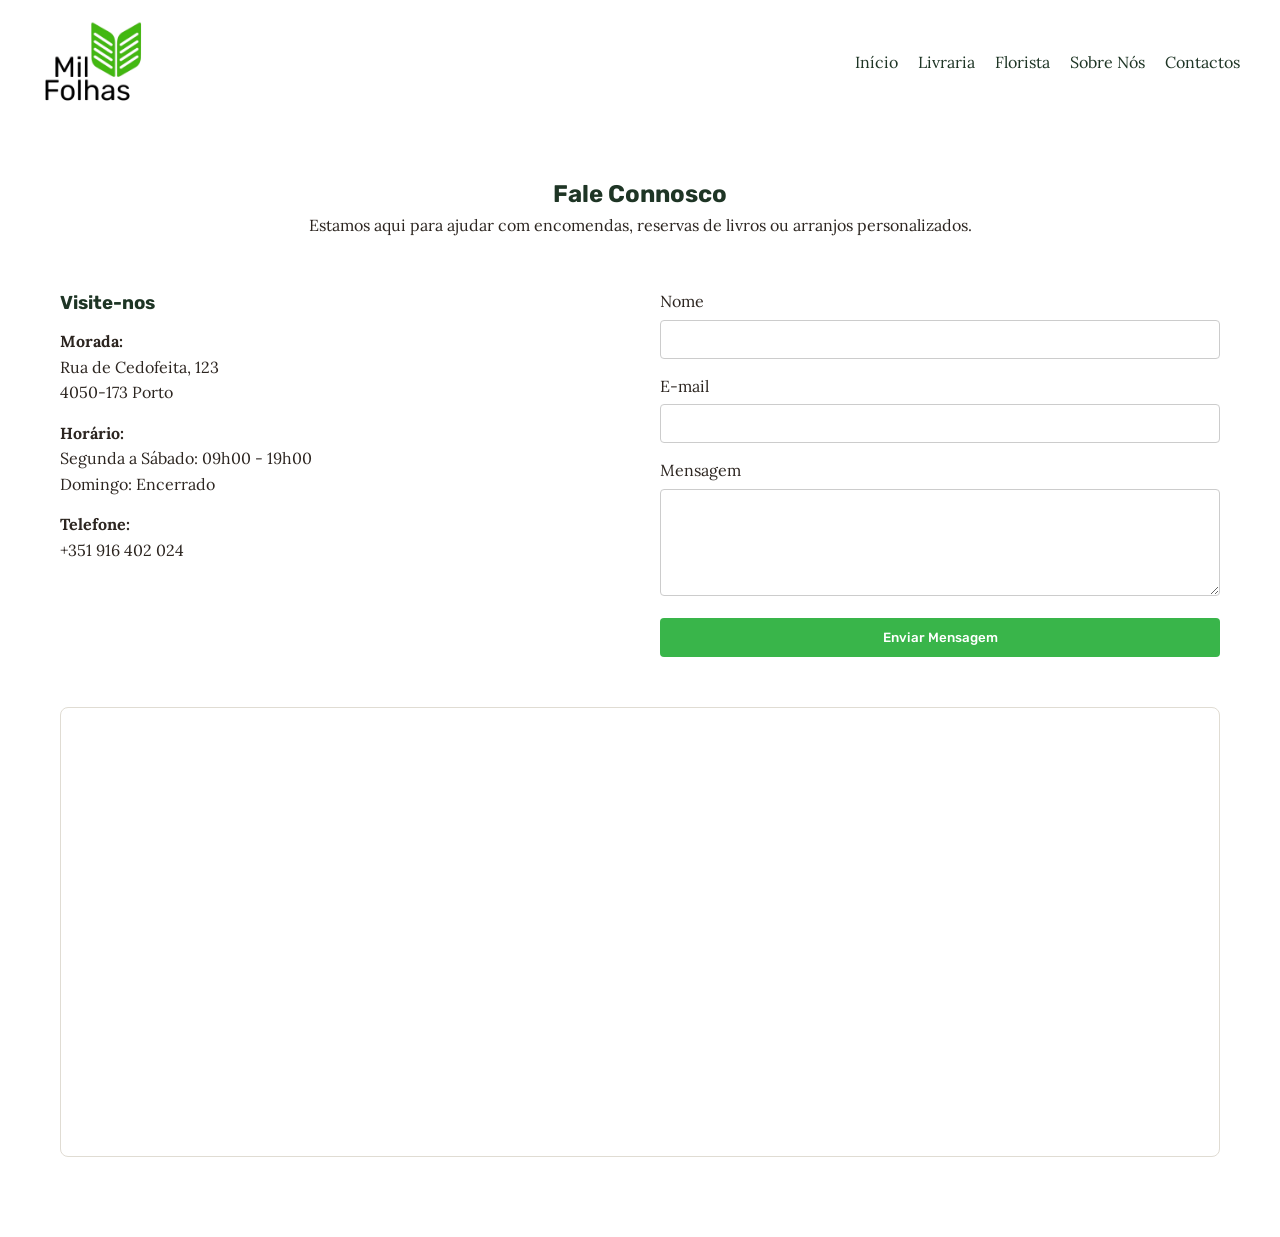
==== pages/contactos.html @ 775c3804 "Modify contact section and add map Updated contact section layout and phone number." ====
<!DOCTYPE html>
<html lang="pt-PT">
<head>
    <meta charset="UTF-8">
    <meta name="viewport" content="width=device-width, initial-scale=1.0">
    <title>Contactos | Mil Folhas</title>
    
    <link rel="stylesheet" href="../css/layout.css">
    <link rel="stylesheet" href="../css/style.css">
</head>
<body>

    <header class="main-header container">
        <div class="brand-logo">
            <a href="../index.html">
                <img src="../logo-mil-folhas.png" alt="Logótipo Mil Folhas" class="logo-img">
            </a>
        </div>
        <nav class="main-nav">
            <ul style="display: flex; gap: 20px; list-style: none;">
                <li><a href="../index.html">Início</a></li>
                <li><a href="livraria.html">Livraria</a></li>
                <li><a href="florista.html">Florista</a></li>
                <li><a href="sobre.html">Sobre Nós</a></li>
                <li><a href="contactos.html">Contactos</a></li>
            </ul>
        </nav>
    </header>

    <main class="container">
        
        <div style="text-align: center; margin-top: 50px; margin-bottom: 40px;">
            <h2>Fale Connosco</h2>
            <p>Estamos aqui para ajudar com encomendas, reservas de livros ou arranjos personalizados.</p>
        </div>

        <section class="grid-2-cols" style="margin-bottom: 50px; align-items: start;">
            
            <div class="contact-info">
                <h3>Visite-nos</h3>
                <p style="margin-top: 10px;">
                    <strong>Morada:</strong><br>
                    Rua de Cedofeita, 123<br>
                    4050-173 Porto
                </p>
                <p style="margin-top: 15px;">
                    <strong>Horário:</strong><br>
                    Segunda a Sábado: 09h00 - 19h00<br>
                    Domingo: Encerrado
                </p>
                <p style="margin-top: 15px;">
                    <strong>Telefone:</strong><br>
                    +351 916 402 024
                </p>
            </div>
            
            <div class="contact-form">
                <form>
                    <label for="nome" style="display: block; margin-bottom: 5px;">Nome</label>
                    <input type="text" id="nome" name="nome" required style="width: 100%; padding: 10px; margin-bottom: 15px; border: 1px solid #ccc; border-radius: 4px; font-family: var(--font-body);">
                    
                    <label for="email" style="display: block; margin-bottom: 5px;">E-mail</label>
                    <input type="email" id="email" name="email" required style="width: 100%; padding: 10px; margin-bottom: 15px; border: 1px solid #ccc; border-radius: 4px; font-family: var(--font-body);">
                    
                    <label for="mensagem" style="display: block; margin-bottom: 5px;">Mensagem</label>
                    <textarea id="mensagem" name="mensagem" rows="5" required style="width: 100%; padding: 10px; margin-bottom: 15px; border: 1px solid #ccc; border-radius: 4px; font-family: var(--font-body);"></textarea>
                    
                    <button type="submit" class="btn-primary" style="width: 100%;">Enviar Mensagem</button>
                </form>
            </div>
            
        </section>

        <section class="map-section" style="margin-bottom: 80px;">
            <div style="width: 100%; height: 450px; border-radius: 8px; overflow: hidden; border: 1px solid #E0DCD3;">
                <iframe 
                    src="https://maps.google.com/maps?q=Rua%20de%20Cedofeita,%20123,%20Porto&t=&z=16&ie=UTF8&iwloc=&output=embed" 
                    width="100%" 
                    height="100%" 
                    style="border:0;" 
                    allowfullscreen="" 
                    loading="lazy">
                </iframe>
            </div>
        </section>

    </main>

</body>
</html>
---- css/layout.css ----
/* ==========================================================================
   FILE: css/layout.css
   Purpose: Structure, Grids, Margins, and Positioning
   ========================================================================== */

* {
    margin: 0;
    padding: 0;
    box-sizing: border-box;
}

body {
    line-height: 1.6;
}

.container {
    max-width: 1200px;
    margin: 0 auto; 
    padding: 0 20px; 
}

.main-header {
    display: flex; 
    justify-content: space-between; 
    align-items: center; 
    padding: 20px 0;
}

.logo-img {
    max-height: 85px; 
    width: auto;
}

.btn-primary {
    display: inline-block;
    padding: 12px 24px;
}

.grid-2-cols {
    display: grid;
    grid-template-columns: 1fr 1fr; 
    gap: 40px; 
    margin-top: 50px;
    align-items: center; 
}

.grid-3-cols {
    display: grid;
    grid-template-columns: repeat(3, 1fr); 
    gap: 30px; 
    margin-bottom: 80px;
}

.product-card {
    padding: 20px;
    text-align: center;
    display: flex;
    flex-direction: column;
    justify-content: space-between; 
}

.product-card img {
    margin-bottom: 15px;
    border-radius: 4px;
}

.product-card .btn-primary {
    margin-top: 15px;
    width: 100%; 
}

.florist-section {
    margin-top: 100px;
    margin-bottom: 80px;
}

img {
    max-width: 100%;
    height: auto;
    display: block; 
}
/* ==========================================================================
   Design Responsivo (Adaptação para Telemóveis e Tablets)
   ========================================================================== */
@media (max-width: 768px) {
    /* O cabeçalho passa a empilhar o logótipo e o menu */
    .main-header {
        flex-direction: column;
        gap: 15px;
    }

    /* O menu permite quebra de linha se os links não couberem */
    .main-nav ul {
        flex-wrap: wrap;
        justify-content: center;
    }

    /* As grelhas passam a ter apenas 1 coluna de largura total */
    .grid-2-cols, 
    .grid-3-cols {
        grid-template-columns: 1fr;
        gap: 40px;
    }

    /* Reduz o espaço em branco exagerado nos telemóveis */
    .florist-section {
        margin-top: 60px;
        margin-bottom: 40px;
    }
}
---- css/style.css ----
/* ==========================================================================
   FILE: css/style.css
   Purpose: Colors, Typography, and Visual Aesthetics
   ========================================================================== */

@import url('https://fonts.googleapis.com/css2?family=Lora:ital,wght@0,400;0,700;1,400&family=Rubik:wght@400;500;700&display=swap');

:root {
    --bg-color: #FFFFFF; /* Fundo branco atualizado */      
    --text-color: #2C2520;       
    --brand-color: #39B54A;       
    --support-color: #1E3525;       
    --accent-color: #D4A373;    

    --font-heading: 'Rubik', sans-serif;
    --font-body: 'Lora', serif;
}

body {
    background-color: var(--bg-color);
    color: var(--text-color);
    font-family: var(--font-body);
    -webkit-font-smoothing: antialiased;
}

h1, h2, h3, h4, h5, h6 {
    font-family: var(--font-heading);
    font-weight: 700;
    color: var(--support-color);
}

a {
    color: var(--support-color);
    text-decoration: none;
    transition: color 0.3s ease;
}

a:hover {
    color: var(--brand-color);
}

.btn-primary {
    background-color: var(--brand-color);
    color: #ffffff;
    font-family: var(--font-heading);
    font-weight: 500;
    border: none;
    border-radius: 4px;
    cursor: pointer;
    transition: background-color 0.3s ease;
}

.btn-primary:hover {
    background-color: var(--support-color);
}

.product-card {
    border: 1px solid #E0DCD3; 
    border-radius: 8px;
    background-color: #ffffff; 
    transition: transform 0.3s ease, box-shadow 0.3s ease;
}

.product-card:hover {
    transform: translateY(-5px); 
    box-shadow: 0 10px 20px rgba(44, 37, 32, 0.1); 
}

.product-price {
    display: block;
    margin-top: 10px;
    font-weight: 700;
    font-size: 1.2rem;
    color: var(--brand-color); 
}
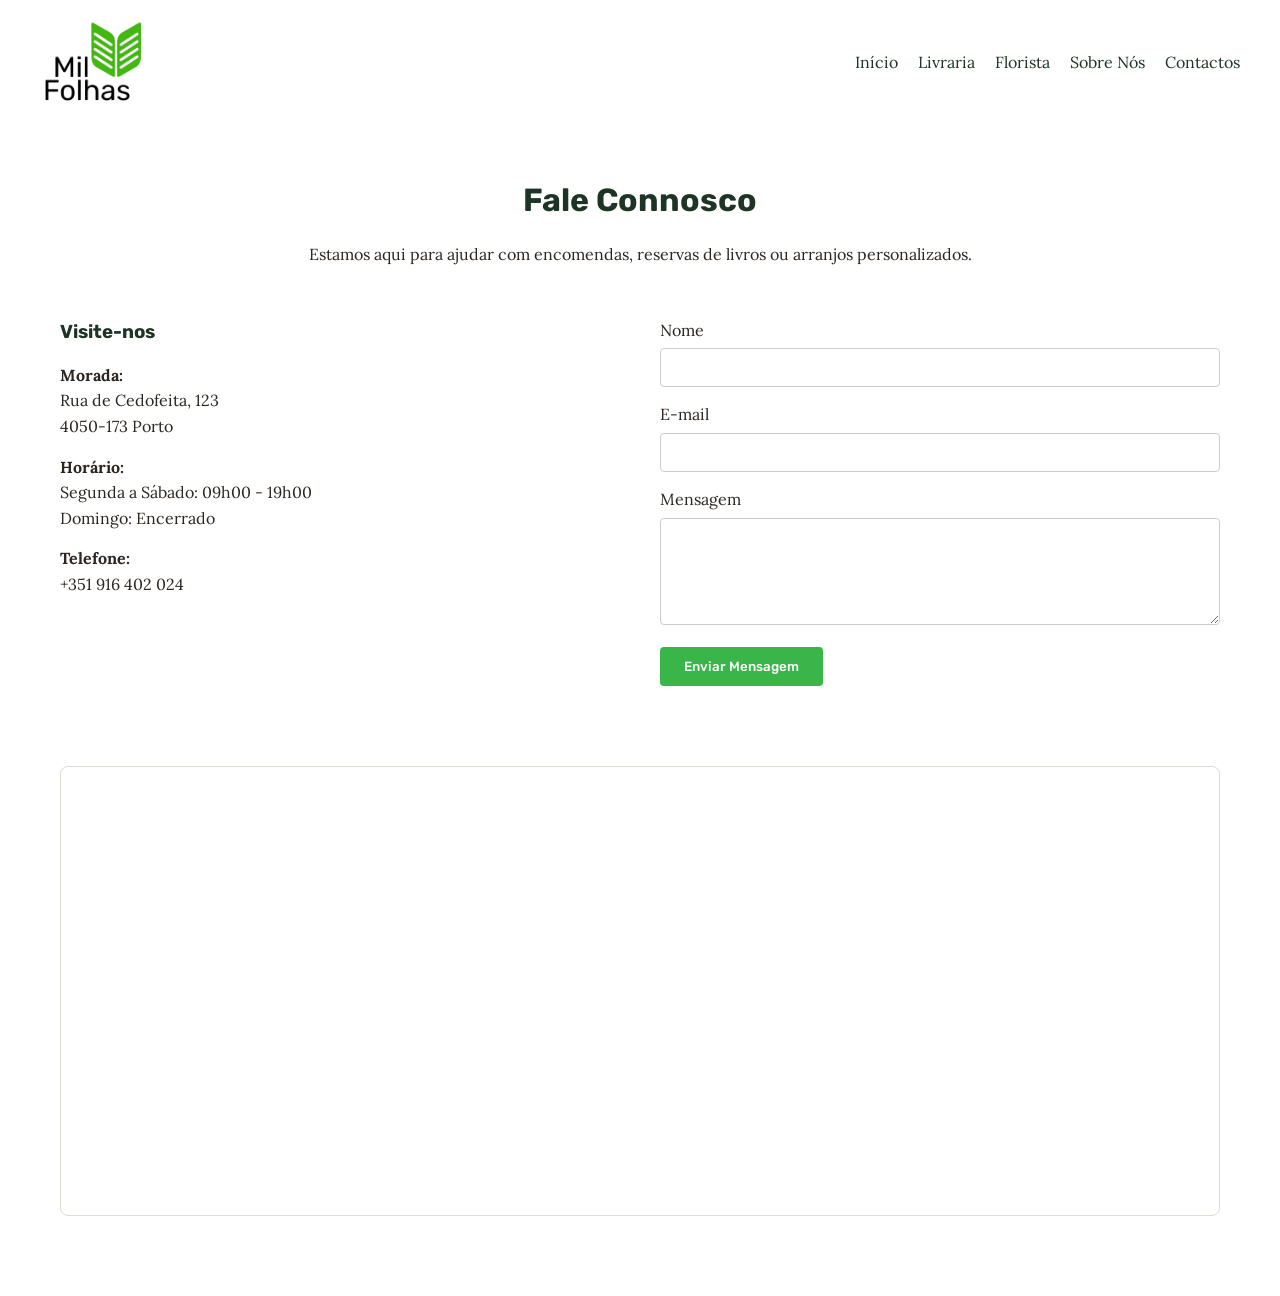
==== commit 475cfdce: "Update contactos.html" ====
--- a/pages/contactos.html
+++ b/pages/contactos.html
@@ -17,7 +17,7 @@
             </a>
         </div>
         <nav class="main-nav">
-            <ul style="display: flex; gap: 20px; list-style: none;">
+            <ul>
                 <li><a href="../index.html">Início</a></li>
                 <li><a href="livraria.html">Livraria</a></li>
                 <li><a href="florista.html">Florista</a></li>
@@ -29,26 +29,25 @@
 
     <main class="container">
         
-        <div style="text-align: center; margin-top: 50px; margin-bottom: 40px;">
+        <div class="section-header text-center">
             <h2>Fale Connosco</h2>
             <p>Estamos aqui para ajudar com encomendas, reservas de livros ou arranjos personalizados.</p>
         </div>
 
-        <section class="grid-2-cols" style="margin-bottom: 50px; align-items: start;">
-            
+        <section class="grid-2-cols contact-section">
             <div class="contact-info">
                 <h3>Visite-nos</h3>
-                <p style="margin-top: 10px;">
+                <p>
                     <strong>Morada:</strong><br>
                     Rua de Cedofeita, 123<br>
                     4050-173 Porto
                 </p>
-                <p style="margin-top: 15px;">
+                <p>
                     <strong>Horário:</strong><br>
                     Segunda a Sábado: 09h00 - 19h00<br>
                     Domingo: Encerrado
                 </p>
-                <p style="margin-top: 15px;">
+                <p>
                     <strong>Telefone:</strong><br>
                     +351 916 402 024
                 </p>
@@ -56,29 +55,30 @@
             
             <div class="contact-form">
                 <form>
-                    <label for="nome" style="display: block; margin-bottom: 5px;">Nome</label>
-                    <input type="text" id="nome" name="nome" required style="width: 100%; padding: 10px; margin-bottom: 15px; border: 1px solid #ccc; border-radius: 4px; font-family: var(--font-body);">
+                    <div class="form-group">
+                        <label for="nome">Nome</label>
+                        <input type="text" id="nome" name="nome" required>
+                    </div>
                     
-                    <label for="email" style="display: block; margin-bottom: 5px;">E-mail</label>
-                    <input type="email" id="email" name="email" required style="width: 100%; padding: 10px; margin-bottom: 15px; border: 1px solid #ccc; border-radius: 4px; font-family: var(--font-body);">
+                    <div class="form-group">
+                        <label for="email">E-mail</label>
+                        <input type="email" id="email" name="email" required>
+                    </div>
                     
-                    <label for="mensagem" style="display: block; margin-bottom: 5px;">Mensagem</label>
-                    <textarea id="mensagem" name="mensagem" rows="5" required style="width: 100%; padding: 10px; margin-bottom: 15px; border: 1px solid #ccc; border-radius: 4px; font-family: var(--font-body);"></textarea>
+                    <div class="form-group">
+                        <label for="mensagem">Mensagem</label>
+                        <textarea id="mensagem" name="mensagem" rows="5" required></textarea>
+                    </div>
                     
-                    <button type="submit" class="btn-primary" style="width: 100%;">Enviar Mensagem</button>
+                    <button type="submit" class="btn-primary">Enviar Mensagem</button>
                 </form>
             </div>
-            
         </section>
 
-        <section class="map-section" style="margin-bottom: 80px;">
-            <div style="width: 100%; height: 450px; border-radius: 8px; overflow: hidden; border: 1px solid #E0DCD3;">
+        <section class="map-section">
+            <div class="map-container">
                 <iframe 
                     src="https://maps.google.com/maps?q=Rua%20de%20Cedofeita,%20123,%20Porto&t=&z=16&ie=UTF8&iwloc=&output=embed" 
-                    width="100%" 
-                    height="100%" 
-                    style="border:0;" 
-                    allowfullscreen="" 
                     loading="lazy">
                 </iframe>
             </div>
--- a/css/layout.css
+++ b/css/layout.css
@@ -3,6 +3,7 @@
    Purpose: Structure, Grids, Margins, and Positioning
    ========================================================================== */
 
+/* Reset Básico */
 * {
     margin: 0;
     padding: 0;
@@ -13,12 +14,14 @@
     line-height: 1.6;
 }
 
+/* Contentor Geral */
 .container {
     max-width: 1200px;
     margin: 0 auto; 
     padding: 0 20px; 
 }
 
+/* Cabeçalho */
 .main-header {
     display: flex; 
     justify-content: space-between; 
@@ -31,11 +34,24 @@
     width: auto;
 }
 
+.main-nav ul {
+    display: flex; 
+    gap: 20px; 
+    list-style: none;
+}
+
+/* Estrutura de Componentes */
 .btn-primary {
     display: inline-block;
     padding: 12px 24px;
 }
 
+.section-header {
+    margin-top: 50px;
+    margin-bottom: 40px;
+}
+
+/* Grelhas (Layouts) */
 .grid-2-cols {
     display: grid;
     grid-template-columns: 1fr 1fr; 
@@ -51,9 +67,34 @@
     margin-bottom: 80px;
 }
 
+/* Secções Específicas */
+.florist-section,
+.porto-section {
+    margin-top: 100px;
+    margin-bottom: 80px;
+}
+
+.porto-section .grid-2-cols img {
+    width: 100%;
+    height: 350px;
+    object-fit: cover;
+}
+
+.livraria-gallery {
+    margin-top: 20px;
+    margin-bottom: 80px;
+    align-items: stretch;
+}
+
+.livraria-gallery img {
+    width: 100%;
+    height: 100%;
+    object-fit: cover;
+}
+
+/* Cartões de Produto */
 .product-card {
     padding: 20px;
-    text-align: center;
     display: flex;
     flex-direction: column;
     justify-content: space-between; 
@@ -61,7 +102,6 @@
 
 .product-card img {
     margin-bottom: 15px;
-    border-radius: 4px;
 }
 
 .product-card .btn-primary {
@@ -69,42 +109,77 @@
     width: 100%; 
 }
 
-.florist-section {
-    margin-top: 100px;
+/* Formulário e Contactos */
+.contact-section {
+    margin-bottom: 80px;
+    align-items: start;
+}
+
+.form-group {
+    margin-bottom: 15px;
+}
+
+.form-group label {
+    display: block;
+    margin-bottom: 5px;
+}
+
+.form-group input,
+.form-group textarea {
+    width: 100%;
+    padding: 10px;
+}
+
+.map-section {
     margin-bottom: 80px;
 }
 
+.map-container {
+    width: 100%;
+    height: 450px;
+    overflow: hidden;
+}
+
+.map-container iframe {
+    width: 100%;
+    height: 100%;
+    border: 0;
+}
+
+/* Elementos Globais de Imagem */
 img {
     max-width: 100%;
     height: auto;
     display: block; 
 }
+
 /* ==========================================================================
-   Design Responsivo (Adaptação para Telemóveis e Tablets)
+   Design Responsivo (Telemóveis e Tablets)
    ========================================================================== */
 @media (max-width: 768px) {
-    /* O cabeçalho passa a empilhar o logótipo e o menu */
     .main-header {
         flex-direction: column;
         gap: 15px;
     }
 
-    /* O menu permite quebra de linha se os links não couberem */
     .main-nav ul {
         flex-wrap: wrap;
         justify-content: center;
     }
 
-    /* As grelhas passam a ter apenas 1 coluna de largura total */
     .grid-2-cols, 
     .grid-3-cols {
         grid-template-columns: 1fr;
         gap: 40px;
     }
 
-    /* Reduz o espaço em branco exagerado nos telemóveis */
-    .florist-section {
+    .florist-section,
+    .porto-section {
         margin-top: 60px;
         margin-bottom: 40px;
     }
+
+    .porto-section .grid-2-cols img {
+        height: 250px;
+    }
 }
--- a/css/style.css
+++ b/css/style.css
@@ -6,12 +6,14 @@
 @import url('https://fonts.googleapis.com/css2?family=Lora:ital,wght@0,400;0,700;1,400&family=Rubik:wght@400;500;700&display=swap');
 
 :root {
-    --bg-color: #FFFFFF; /* Fundo branco atualizado */      
+    /* Cores */
+    --bg-color: #FFFFFF;       
     --text-color: #2C2520;       
     --brand-color: #39B54A;       
     --support-color: #1E3525;       
     --accent-color: #D4A373;    
 
+    /* Tipografia */
     --font-heading: 'Rubik', sans-serif;
     --font-body: 'Lora', serif;
 }
@@ -23,12 +25,29 @@
     -webkit-font-smoothing: antialiased;
 }
 
+/* Tipografia Base */
 h1, h2, h3, h4, h5, h6 {
     font-family: var(--font-heading);
     font-weight: 700;
     color: var(--support-color);
 }
 
+h2 {
+    font-size: 2rem;
+    margin-bottom: 1rem;
+}
+
+.text-center {
+    text-align: center;
+}
+
+.porto-section p {
+    max-width: 800px;
+    margin-left: auto;
+    margin-right: auto;
+}
+
+/* Links e Interações */
 a {
     color: var(--support-color);
     text-decoration: none;
@@ -39,6 +58,7 @@
     color: var(--brand-color);
 }
 
+/* Botões */
 .btn-primary {
     background-color: var(--brand-color);
     color: #ffffff;
@@ -54,6 +74,7 @@
     background-color: var(--support-color);
 }
 
+/* Estética dos Cartões de Produto */
 .product-card {
     border: 1px solid #E0DCD3; 
     border-radius: 8px;
@@ -66,6 +87,14 @@
     box-shadow: 0 10px 20px rgba(44, 37, 32, 0.1); 
 }
 
+.product-card img,
+.livraria-gallery img,
+.hero-image img,
+.florist-image img,
+.about-image img {
+    border-radius: 8px;
+}
+
 .product-price {
     display: block;
     margin-top: 10px;
@@ -73,3 +102,20 @@
     font-size: 1.2rem;
     color: var(--brand-color); 
 }
+
+/* Detalhes Institucionais e Formulários */
+.contact-info p {
+    margin-top: 15px;
+}
+
+.form-group input,
+.form-group textarea {
+    border: 1px solid #ccc;
+    border-radius: 4px;
+    font-family: var(--font-body);
+}
+
+.map-container {
+    border-radius: 8px;
+    border: 1px solid #E0DCD3;
+}
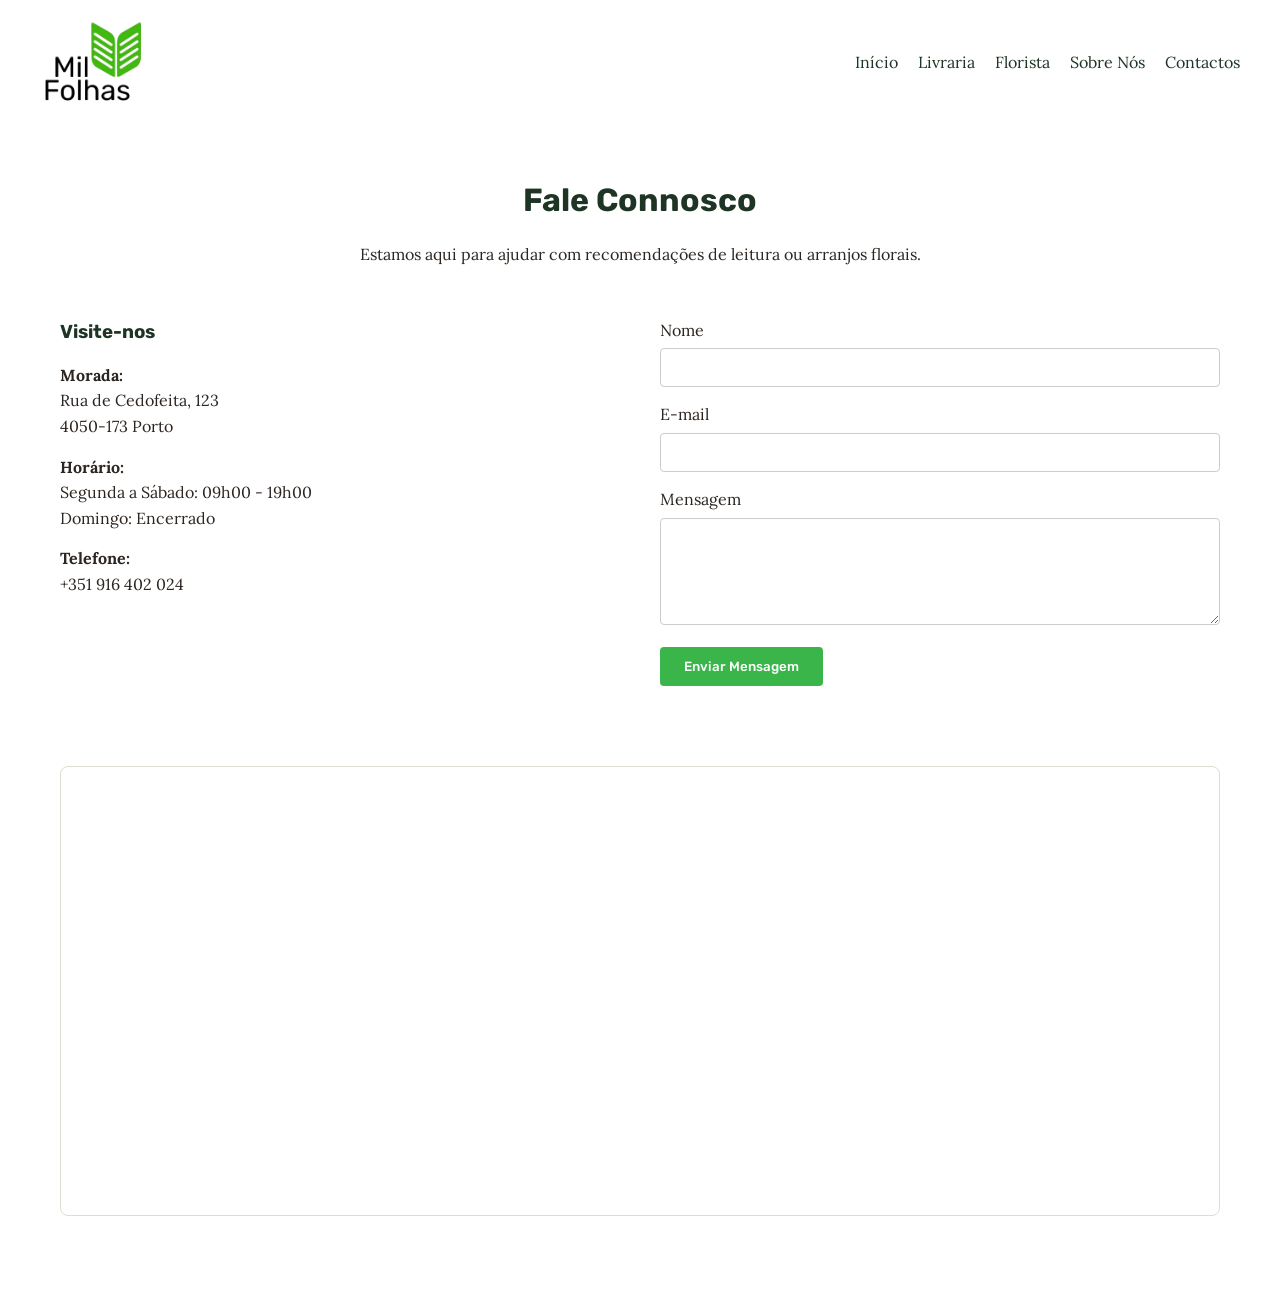
==== commit 77e74a24: "Update contactos.html" ====
--- a/pages/contactos.html
+++ b/pages/contactos.html
@@ -31,7 +31,7 @@
         
         <div class="section-header text-center">
             <h2>Fale Connosco</h2>
-            <p>Estamos aqui para ajudar com encomendas, reservas de livros ou arranjos personalizados.</p>
+            <p>Estamos aqui para ajudar com recomendações de leitura ou arranjos florais.</p>
         </div>
 
         <section class="grid-2-cols contact-section">
--- a/css/layout.css
+++ b/css/layout.css
@@ -3,7 +3,6 @@
    Purpose: Structure, Grids, Margins, and Positioning
    ========================================================================== */
 
-/* Reset Básico */
 * {
     margin: 0;
     padding: 0;
@@ -14,14 +13,12 @@
     line-height: 1.6;
 }
 
-/* Contentor Geral */
 .container {
     max-width: 1200px;
     margin: 0 auto; 
     padding: 0 20px; 
 }
 
-/* Cabeçalho */
 .main-header {
     display: flex; 
     justify-content: space-between; 
@@ -40,7 +37,6 @@
     list-style: none;
 }
 
-/* Estrutura de Componentes */
 .btn-primary {
     display: inline-block;
     padding: 12px 24px;
@@ -51,7 +47,7 @@
     margin-bottom: 40px;
 }
 
-/* Grelhas (Layouts) */
+/* Grelhas */
 .grid-2-cols {
     display: grid;
     grid-template-columns: 1fr 1fr; 
@@ -67,7 +63,7 @@
     margin-bottom: 80px;
 }
 
-/* Secções Específicas */
+/* Secções */
 .florist-section,
 .porto-section {
     margin-top: 100px;
@@ -76,7 +72,7 @@
 
 .porto-section .grid-2-cols img {
     width: 100%;
-    height: 350px;
+    height: 250px;
     object-fit: cover;
 }
 
@@ -92,24 +88,29 @@
     object-fit: cover;
 }
 
-/* Cartões de Produto */
-.product-card {
+/* Cartões de Exposição (Showcase) */
+.showcase-card {
     padding: 20px;
     display: flex;
     flex-direction: column;
-    justify-content: space-between; 
+    align-items: center;
+    text-align: center;
 }
 
-.product-card img {
+.showcase-card img {
     margin-bottom: 15px;
+    width: 100%;
+    height: auto;
 }
 
-.product-card .btn-primary {
-    margin-top: 15px;
-    width: 100%; 
+/* Editorial Livre (Imagens adaptáveis sem forçar altura) */
+.editorial-image img {
+    width: 100%;
+    height: auto; 
+    border-radius: 8px;
 }
 
-/* Formulário e Contactos */
+/* Contactos */
 .contact-section {
     margin-bottom: 80px;
     align-items: start;
@@ -146,16 +147,13 @@
     border: 0;
 }
 
-/* Elementos Globais de Imagem */
 img {
     max-width: 100%;
     height: auto;
     display: block; 
 }
 
-/* ==========================================================================
-   Design Responsivo (Telemóveis e Tablets)
-   ========================================================================== */
+/* Responsividade */
 @media (max-width: 768px) {
     .main-header {
         flex-direction: column;
@@ -178,8 +176,4 @@
         margin-top: 60px;
         margin-bottom: 40px;
     }
-
-    .porto-section .grid-2-cols img {
-        height: 250px;
-    }
 }
--- a/css/style.css
+++ b/css/style.css
@@ -6,14 +6,12 @@
 @import url('https://fonts.googleapis.com/css2?family=Lora:ital,wght@0,400;0,700;1,400&family=Rubik:wght@400;500;700&display=swap');
 
 :root {
-    /* Cores */
     --bg-color: #FFFFFF;       
     --text-color: #2C2520;       
     --brand-color: #39B54A;       
     --support-color: #1E3525;       
     --accent-color: #D4A373;    
 
-    /* Tipografia */
     --font-heading: 'Rubik', sans-serif;
     --font-body: 'Lora', serif;
 }
@@ -25,7 +23,6 @@
     -webkit-font-smoothing: antialiased;
 }
 
-/* Tipografia Base */
 h1, h2, h3, h4, h5, h6 {
     font-family: var(--font-heading);
     font-weight: 700;
@@ -41,13 +38,6 @@
     text-align: center;
 }
 
-.porto-section p {
-    max-width: 800px;
-    margin-left: auto;
-    margin-right: auto;
-}
-
-/* Links e Interações */
 a {
     color: var(--support-color);
     text-decoration: none;
@@ -58,7 +48,6 @@
     color: var(--brand-color);
 }
 
-/* Botões */
 .btn-primary {
     background-color: var(--brand-color);
     color: #ffffff;
@@ -74,20 +63,32 @@
     background-color: var(--support-color);
 }
 
-/* Estética dos Cartões de Produto */
-.product-card {
+/* Estética da Galeria de Exposição */
+.showcase-card {
     border: 1px solid #E0DCD3; 
     border-radius: 8px;
     background-color: #ffffff; 
     transition: transform 0.3s ease, box-shadow 0.3s ease;
 }
 
-.product-card:hover {
+.showcase-card:hover {
     transform: translateY(-5px); 
-    box-shadow: 0 10px 20px rgba(44, 37, 32, 0.1); 
+    box-shadow: 0 10px 20px rgba(44, 37, 32, 0.05); 
 }
 
-.product-card img,
+.showcase-card h3 {
+    margin-top: 10px;
+    font-size: 1.2rem;
+    margin-bottom: 5px;
+}
+
+.showcase-card p {
+    font-style: italic;
+    color: #666;
+    font-size: 0.95rem;
+}
+
+.showcase-card img,
 .livraria-gallery img,
 .hero-image img,
 .florist-image img,
@@ -95,15 +96,7 @@
     border-radius: 8px;
 }
 
-.product-price {
-    display: block;
-    margin-top: 10px;
-    font-weight: 700;
-    font-size: 1.2rem;
-    color: var(--brand-color); 
-}
-
-/* Detalhes Institucionais e Formulários */
+/* Formulários e Contactos */
 .contact-info p {
     margin-top: 15px;
 }
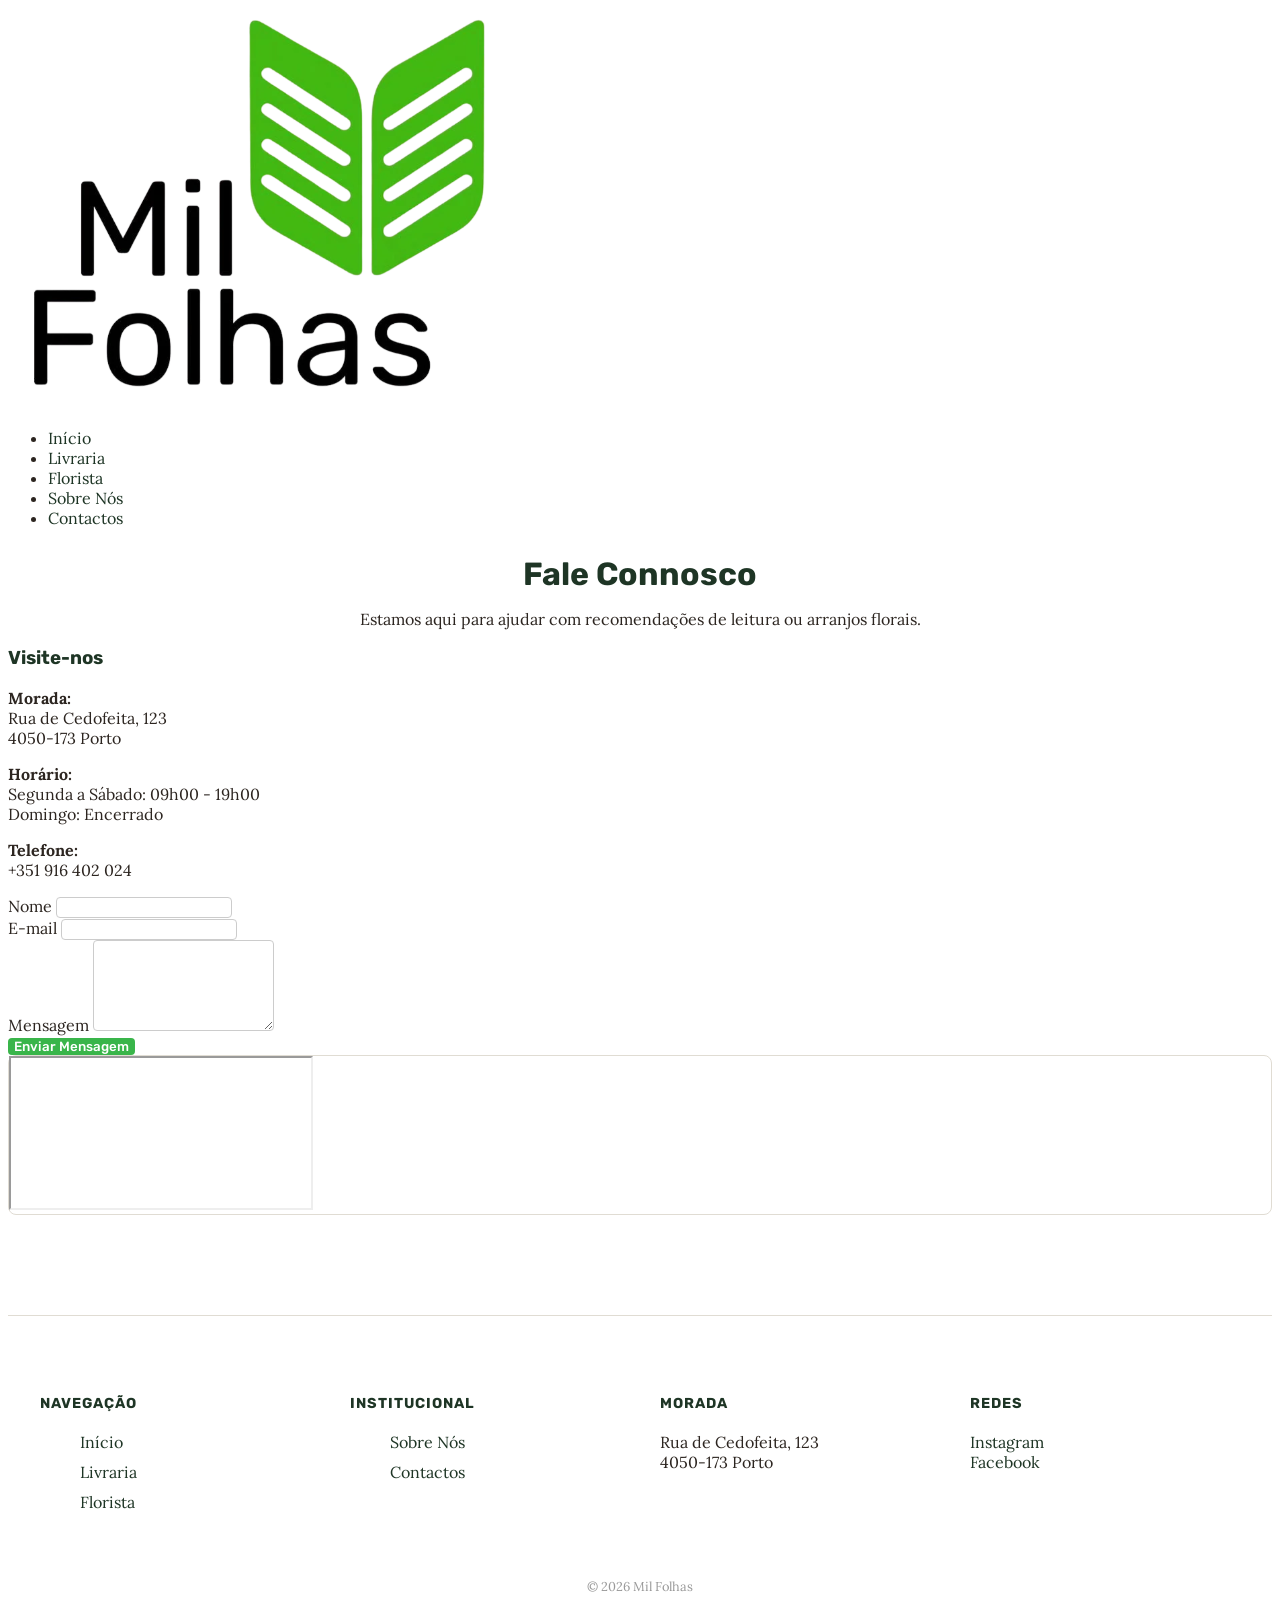
==== commit a16d7ebf: "Update contactos.html" ====
--- a/pages/contactos.html
+++ b/pages/contactos.html
@@ -88,3 +88,38 @@
 
 </body>
 </html>
+</main>
+    
+    <script src="../js/main.js"></script>
+</body>
+</html>
+<footer class="main-footer">
+    <div class="container-footer footer-content">
+        <div class="footer-column">
+            <h4>Navegação</h4>
+            <ul>
+                <li><a href="../index.html">Início</a></li>
+                <li><a href="livraria.html">Livraria</a></li>
+                <li><a href="florista.html">Florista</a></li>
+            </ul>
+        </div>
+        <div class="footer-column">
+            <h4>Institucional</h4>
+            <ul>
+                <li><a href="sobre.html">Sobre Nós</a></li>
+                <li><a href="contactos.html">Contactos</a></li>
+            </ul>
+        </div>
+        <div class="footer-column">
+            <h4>Morada</h4>
+            <p>Rua de Cedofeita, 123<br>4050-173 Porto</p>
+        </div>
+        <div class="footer-column">
+            <h4>Redes</h4>
+            <p><a href="#">Instagram</a><br><a href="#">Facebook</a></p>
+        </div>
+    </div>
+    <div class="text-center" style="margin-top: 50px; font-size: 0.8rem; color: #999;">
+        &copy; 2026 Mil Folhas
+    </div>
+</footer>
--- a/css/layout.css
+++ b/css/layout.css
@@ -1,179 +1,43 @@
-/* ==========================================================================
-   FILE: css/layout.css
-   Purpose: Structure, Grids, Margins, and Positioning
-   ========================================================================== */
-
-* {
-    margin: 0;
-    padding: 0;
-    box-sizing: border-box;
+/* --- Rodapé --- */
+.main-footer {
+    border-top: 1px solid #E0DCD3;
+    padding: 60px 0 30px 0;
+    margin-top: 100px;
 }
 
-body {
-    line-height: 1.6;
+.footer-content {
+    display: grid;
+    grid-template-columns: repeat(4, 1fr);
+    gap: 40px;
 }
 
-.container {
-    max-width: 1200px;
-    margin: 0 auto; 
-    padding: 0 20px; 
+.footer-column h4 {
+    font-family: var(--font-heading);
+    margin-bottom: 20px;
+    font-size: 0.9rem;
+    text-transform: uppercase;
+    letter-spacing: 1px;
 }
 
-.main-header {
-    display: flex; 
-    justify-content: space-between; 
-    align-items: center; 
-    padding: 20px 0;
-}
-
-.logo-img {
-    max-height: 85px; 
-    width: auto;
-}
-
-.main-nav ul {
-    display: flex; 
-    gap: 20px; 
+.footer-column ul {
     list-style: none;
 }
 
-.btn-primary {
-    display: inline-block;
-    padding: 12px 24px;
+.footer-column ul li {
+    margin-bottom: 10px;
 }
 
-.section-header {
-    margin-top: 50px;
-    margin-bottom: 40px;
+/* --- Divisores de Texto "Chiques" --- */
+.section-divider {
+    width: 60px;
+    height: 1px;
+    background-color: var(--accent-color);
+    margin: 40px auto;
 }
 
-/* Grelhas */
-.grid-2-cols {
-    display: grid;
-    grid-template-columns: 1fr 1fr; 
-    gap: 40px; 
-    margin-top: 50px;
-    align-items: center; 
+/* --- Ajuste Geral --- */
+.container-footer {
+    max-width: 1200px;
+    margin: 0 auto;
+    padding: 0 20px;
 }
-
-.grid-3-cols {
-    display: grid;
-    grid-template-columns: repeat(3, 1fr); 
-    gap: 30px; 
-    margin-bottom: 80px;
-}
-
-/* Secções */
-.florist-section,
-.porto-section {
-    margin-top: 100px;
-    margin-bottom: 80px;
-}
-
-.porto-section .grid-2-cols img {
-    width: 100%;
-    height: 250px;
-    object-fit: cover;
-}
-
-.livraria-gallery {
-    margin-top: 20px;
-    margin-bottom: 80px;
-    align-items: stretch;
-}
-
-.livraria-gallery img {
-    width: 100%;
-    height: 100%;
-    object-fit: cover;
-}
-
-/* Cartões de Exposição (Showcase) */
-.showcase-card {
-    padding: 20px;
-    display: flex;
-    flex-direction: column;
-    align-items: center;
-    text-align: center;
-}
-
-.showcase-card img {
-    margin-bottom: 15px;
-    width: 100%;
-    height: auto;
-}
-
-/* Editorial Livre (Imagens adaptáveis sem forçar altura) */
-.editorial-image img {
-    width: 100%;
-    height: auto; 
-    border-radius: 8px;
-}
-
-/* Contactos */
-.contact-section {
-    margin-bottom: 80px;
-    align-items: start;
-}
-
-.form-group {
-    margin-bottom: 15px;
-}
-
-.form-group label {
-    display: block;
-    margin-bottom: 5px;
-}
-
-.form-group input,
-.form-group textarea {
-    width: 100%;
-    padding: 10px;
-}
-
-.map-section {
-    margin-bottom: 80px;
-}
-
-.map-container {
-    width: 100%;
-    height: 450px;
-    overflow: hidden;
-}
-
-.map-container iframe {
-    width: 100%;
-    height: 100%;
-    border: 0;
-}
-
-img {
-    max-width: 100%;
-    height: auto;
-    display: block; 
-}
-
-/* Responsividade */
-@media (max-width: 768px) {
-    .main-header {
-        flex-direction: column;
-        gap: 15px;
-    }
-
-    .main-nav ul {
-        flex-wrap: wrap;
-        justify-content: center;
-    }
-
-    .grid-2-cols, 
-    .grid-3-cols {
-        grid-template-columns: 1fr;
-        gap: 40px;
-    }
-
-    .florist-section,
-    .porto-section {
-        margin-top: 60px;
-        margin-bottom: 40px;
-    }
-}
--- a/css/style.css
+++ b/css/style.css
@@ -112,3 +112,33 @@
     border-radius: 8px;
     border: 1px solid #E0DCD3;
 }
+/* ==========================================================================
+   Classes de Interatividade (Controladas pelo main.js)
+   ========================================================================== */
+
+/* Efeito do cabeçalho ao descer a página */
+.main-header {
+    position: sticky;
+    top: 0;
+    z-index: 1000;
+    background-color: var(--bg-color);
+    transition: box-shadow 0.3s ease, padding 0.3s ease;
+}
+
+.header-scrolled {
+    box-shadow: 0 4px 20px rgba(44, 37, 32, 0.08);
+    padding: 10px 0; /* Encolhe ligeiramente o cabeçalho para dar mais espaço de leitura */
+}
+
+/* Efeito de surgimento (Fade-in) */
+.fade-element {
+    opacity: 0;
+    transform: translateY(30px); /* Começa 30px mais abaixo */
+    transition: opacity 0.8s ease-out, transform 0.8s ease-out;
+}
+
+/* O JavaScript adiciona esta classe quando o utilizador faz scroll até ao elemento */
+.is-visible {
+    opacity: 1;
+    transform: translateY(0);
+}
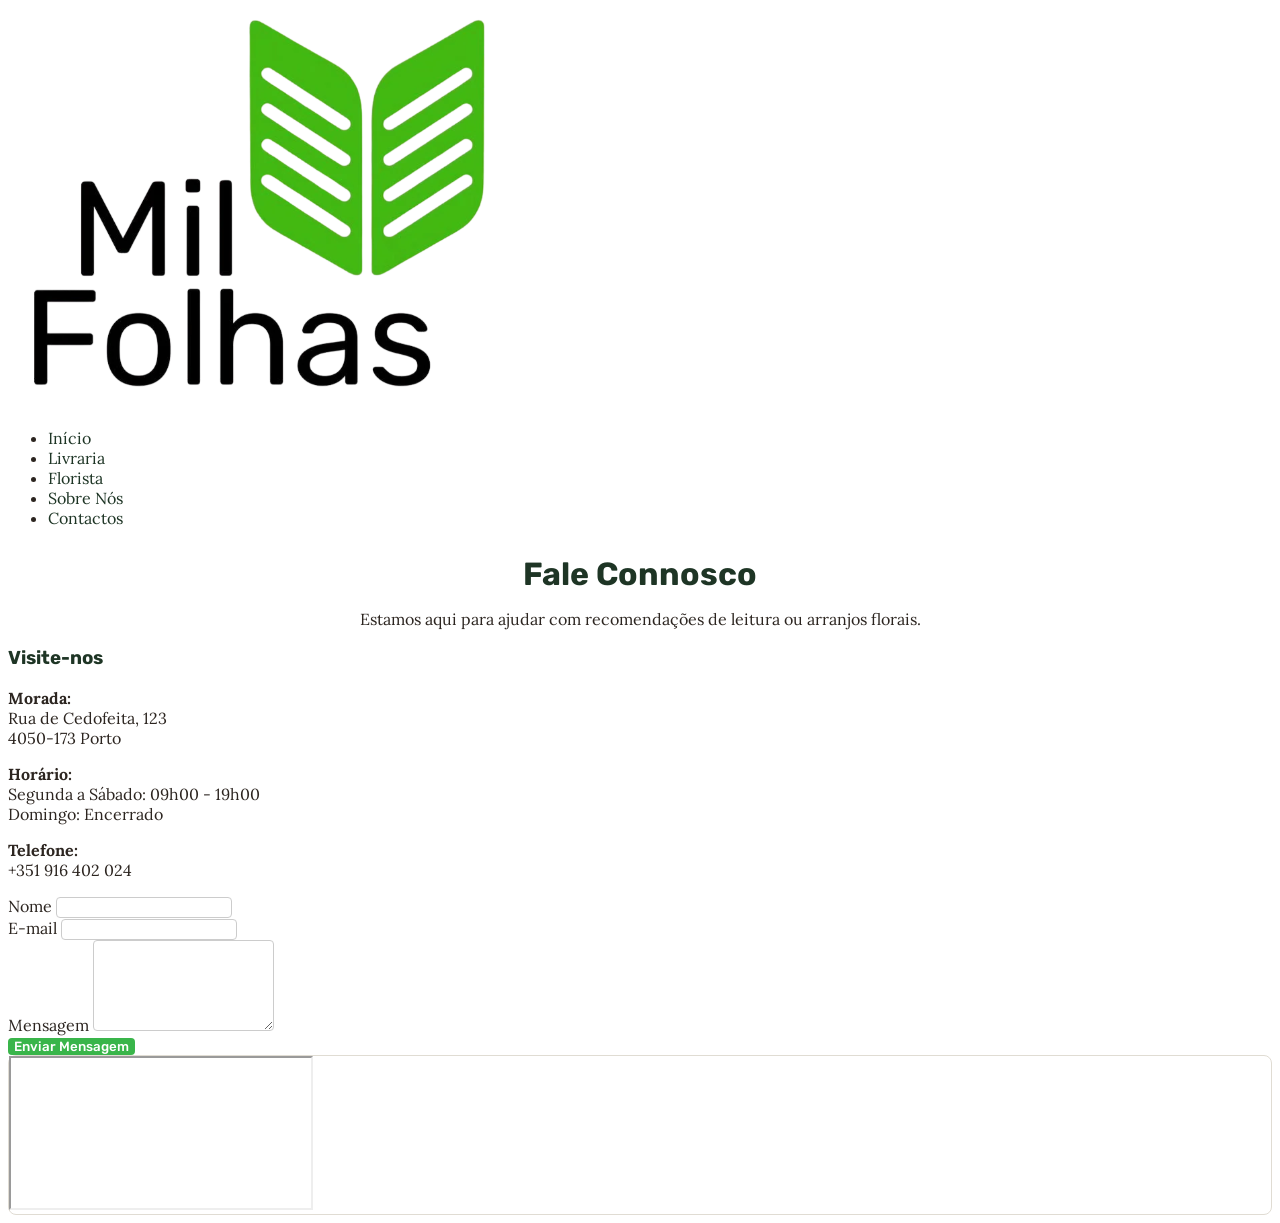
==== commit 36f8a96e: "Update contactos.html" ====
--- a/pages/contactos.html
+++ b/pages/contactos.html
@@ -88,38 +88,3 @@
 
 </body>
 </html>
-</main>
-    
-    <script src="../js/main.js"></script>
-</body>
-</html>
-<footer class="main-footer">
-    <div class="container-footer footer-content">
-        <div class="footer-column">
-            <h4>Navegação</h4>
-            <ul>
-                <li><a href="../index.html">Início</a></li>
-                <li><a href="livraria.html">Livraria</a></li>
-                <li><a href="florista.html">Florista</a></li>
-            </ul>
-        </div>
-        <div class="footer-column">
-            <h4>Institucional</h4>
-            <ul>
-                <li><a href="sobre.html">Sobre Nós</a></li>
-                <li><a href="contactos.html">Contactos</a></li>
-            </ul>
-        </div>
-        <div class="footer-column">
-            <h4>Morada</h4>
-            <p>Rua de Cedofeita, 123<br>4050-173 Porto</p>
-        </div>
-        <div class="footer-column">
-            <h4>Redes</h4>
-            <p><a href="#">Instagram</a><br><a href="#">Facebook</a></p>
-        </div>
-    </div>
-    <div class="text-center" style="margin-top: 50px; font-size: 0.8rem; color: #999;">
-        &copy; 2026 Mil Folhas
-    </div>
-</footer>
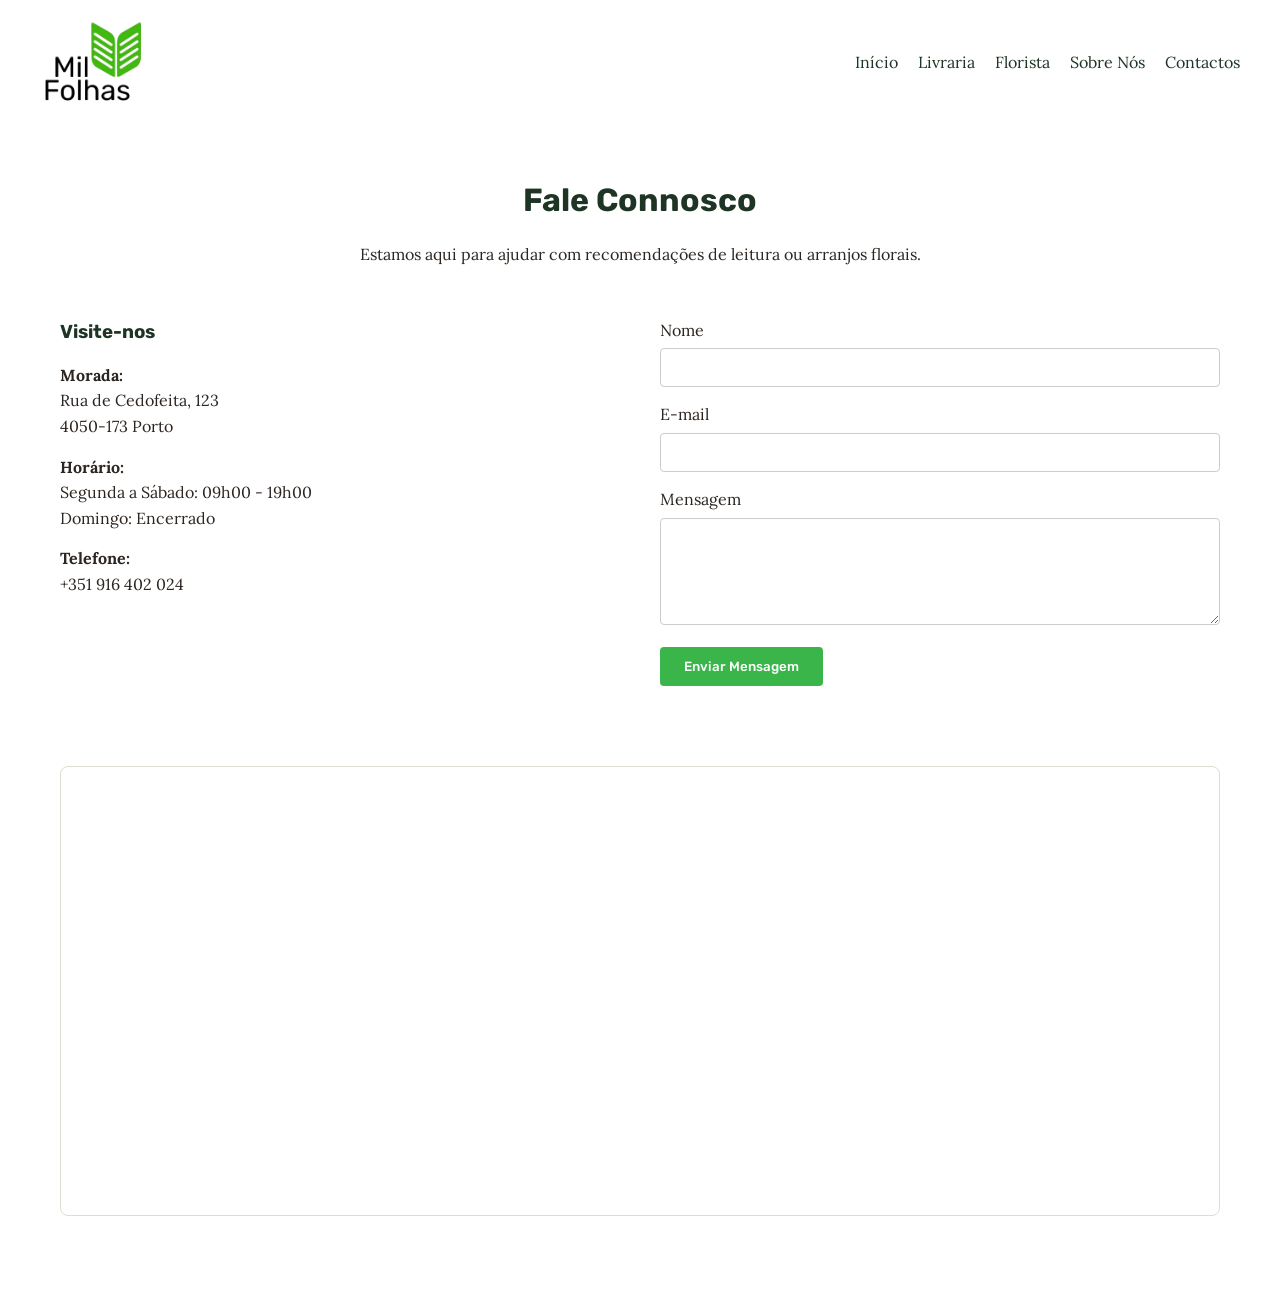
==== commit 5c8d95eb: "Update contactos.html" ====
--- a/pages/contactos.html
+++ b/pages/contactos.html
@@ -88,3 +88,8 @@
 
 </body>
 </html>
+</main>
+    
+    <script src="js/main.js"></script>
+</body>
+</html>
--- a/css/layout.css
+++ b/css/layout.css
@@ -1,43 +1,179 @@
-/* --- Rodapé --- */
-.main-footer {
-    border-top: 1px solid #E0DCD3;
-    padding: 60px 0 30px 0;
-    margin-top: 100px;
+/* ==========================================================================
+   FILE: css/layout.css
+   Purpose: Structure, Grids, Margins, and Positioning
+   ========================================================================== */
+
+* {
+    margin: 0;
+    padding: 0;
+    box-sizing: border-box;
 }
 
-.footer-content {
-    display: grid;
-    grid-template-columns: repeat(4, 1fr);
-    gap: 40px;
+body {
+    line-height: 1.6;
 }
 
-.footer-column h4 {
-    font-family: var(--font-heading);
-    margin-bottom: 20px;
-    font-size: 0.9rem;
-    text-transform: uppercase;
-    letter-spacing: 1px;
+.container {
+    max-width: 1200px;
+    margin: 0 auto; 
+    padding: 0 20px; 
 }
 
-.footer-column ul {
+.main-header {
+    display: flex; 
+    justify-content: space-between; 
+    align-items: center; 
+    padding: 20px 0;
+}
+
+.logo-img {
+    max-height: 85px; 
+    width: auto;
+}
+
+.main-nav ul {
+    display: flex; 
+    gap: 20px; 
     list-style: none;
 }
 
-.footer-column ul li {
-    margin-bottom: 10px;
+.btn-primary {
+    display: inline-block;
+    padding: 12px 24px;
 }
 
-/* --- Divisores de Texto "Chiques" --- */
-.section-divider {
-    width: 60px;
-    height: 1px;
-    background-color: var(--accent-color);
-    margin: 40px auto;
+.section-header {
+    margin-top: 50px;
+    margin-bottom: 40px;
 }
 
-/* --- Ajuste Geral --- */
-.container-footer {
-    max-width: 1200px;
-    margin: 0 auto;
-    padding: 0 20px;
+/* Grelhas */
+.grid-2-cols {
+    display: grid;
+    grid-template-columns: 1fr 1fr; 
+    gap: 40px; 
+    margin-top: 50px;
+    align-items: center; 
 }
+
+.grid-3-cols {
+    display: grid;
+    grid-template-columns: repeat(3, 1fr); 
+    gap: 30px; 
+    margin-bottom: 80px;
+}
+
+/* Secções */
+.florist-section,
+.porto-section {
+    margin-top: 100px;
+    margin-bottom: 80px;
+}
+
+.porto-section .grid-2-cols img {
+    width: 100%;
+    height: 250px;
+    object-fit: cover;
+}
+
+.livraria-gallery {
+    margin-top: 20px;
+    margin-bottom: 80px;
+    align-items: stretch;
+}
+
+.livraria-gallery img {
+    width: 100%;
+    height: 100%;
+    object-fit: cover;
+}
+
+/* Cartões de Exposição (Showcase) */
+.showcase-card {
+    padding: 20px;
+    display: flex;
+    flex-direction: column;
+    align-items: center;
+    text-align: center;
+}
+
+.showcase-card img {
+    margin-bottom: 15px;
+    width: 100%;
+    height: auto;
+}
+
+/* Editorial Livre (Imagens adaptáveis sem forçar altura) */
+.editorial-image img {
+    width: 100%;
+    height: auto; 
+    border-radius: 8px;
+}
+
+/* Contactos */
+.contact-section {
+    margin-bottom: 80px;
+    align-items: start;
+}
+
+.form-group {
+    margin-bottom: 15px;
+}
+
+.form-group label {
+    display: block;
+    margin-bottom: 5px;
+}
+
+.form-group input,
+.form-group textarea {
+    width: 100%;
+    padding: 10px;
+}
+
+.map-section {
+    margin-bottom: 80px;
+}
+
+.map-container {
+    width: 100%;
+    height: 450px;
+    overflow: hidden;
+}
+
+.map-container iframe {
+    width: 100%;
+    height: 100%;
+    border: 0;
+}
+
+img {
+    max-width: 100%;
+    height: auto;
+    display: block; 
+}
+
+/* Responsividade */
+@media (max-width: 768px) {
+    .main-header {
+        flex-direction: column;
+        gap: 15px;
+    }
+
+    .main-nav ul {
+        flex-wrap: wrap;
+        justify-content: center;
+    }
+
+    .grid-2-cols, 
+    .grid-3-cols {
+        grid-template-columns: 1fr;
+        gap: 40px;
+    }
+
+    .florist-section,
+    .porto-section {
+        margin-top: 60px;
+        margin-bottom: 40px;
+    }
+}
